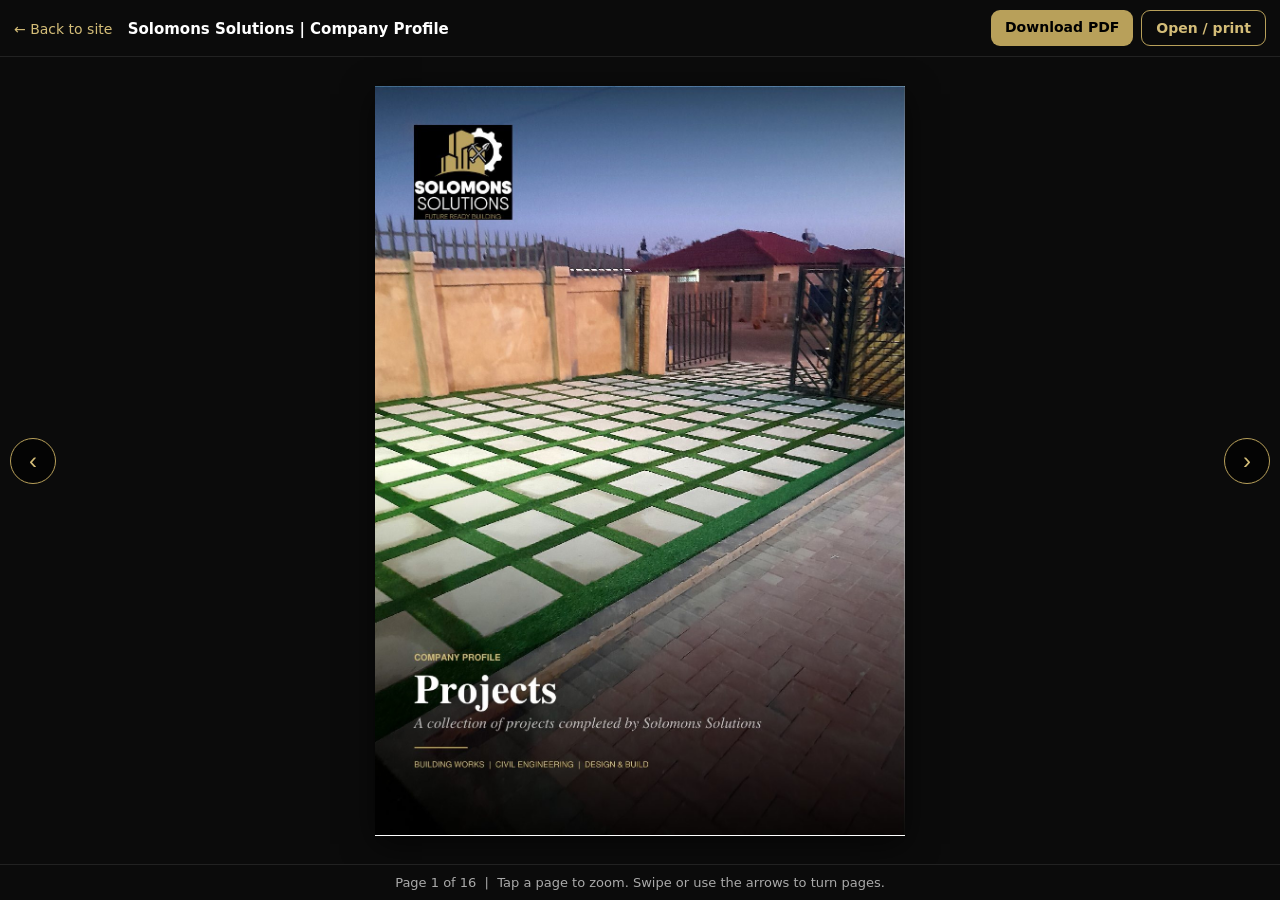
==== profile.html @ 8d5b8a12 "Add company profile HTML page" ====
<!doctype html>
<html lang="en"><head><meta charset="utf-8"><meta name="viewport" content="width=device-width,initial-scale=1">
<title>Company Profile | Solomons Solutions</title>
<meta name="description" content="Solomons Solutions company profile: services, values and completed projects. Read online, download or print.">
<link rel="icon" href="img/favicon.png">
<style>
:root{--g:#b8a05a;--g2:#d4bd78}
*{box-sizing:border-box}html,body{margin:0;height:100%;background:#0b0b0b;color:#eee;font-family:system-ui,-apple-system,Segoe UI,Roboto,sans-serif}
body{display:flex;flex-direction:column}
header{display:flex;align-items:center;justify-content:space-between;gap:10px;padding:10px 14px;border-bottom:1px solid #222;flex-wrap:wrap}
header a.back{color:var(--g2);text-decoration:none;font-size:14px}
header b{color:#fff;font-size:15px}
.acts{display:flex;gap:8px;flex-wrap:wrap}
.btn{background:var(--g);color:#000;font-weight:700;border:0;border-radius:9px;padding:9px 14px;font-size:14px;text-decoration:none;cursor:pointer}
.btn.o{background:transparent;color:var(--g2);border:1px solid var(--g)}
main{flex:1;display:flex;align-items:center;justify-content:center;position:relative;overflow:auto;padding:12px;min-height:0}
#book{display:flex;gap:0;align-items:center;justify-content:center;max-height:100%;max-width:100%;touch-action:pan-y}
#book img{display:block;height:calc(100vh - 150px);max-width:100%;width:auto;object-fit:contain;background:#fff;box-shadow:0 8px 30px rgba(0,0,0,.6);cursor:zoom-in}
#book.two img{max-width:50%}
#book.zoom{align-items:flex-start;justify-content:flex-start;max-height:none;max-width:none}
#book.zoom img{height:auto;width:min(1400px,200vw);max-width:none;cursor:zoom-out}
.nav{position:absolute;top:50%;transform:translateY(-50%);background:rgba(0,0,0,.65);color:var(--g2);border:1px solid var(--g);border-radius:999px;width:46px;height:46px;font-size:24px;cursor:pointer;z-index:2}
#pv{left:10px}#nx{right:10px}
footer{padding:10px;text-align:center;color:#aaa;font-size:13px;border-top:1px solid #222}
@media print{body{background:#fff}header,footer,.nav{display:none}main{display:block;overflow:visible}#book{display:block}#book img{height:auto;width:100%;max-width:100%;box-shadow:none;page-break-after:always}}
</style></head><body>
<header><div><a class="back" href="./#portfolio">&larr; Back to site</a> &nbsp; <b>Solomons Solutions | Company Profile</b></div>
<div class="acts"><a class="btn" id="dl" href="39-Solomons-Solutions-Company-Profile.pdf" download="Solomons-Solutions-Company-Profile.pdf">Download PDF</a><a class="btn o" id="pr" href="39-Solomons-Solutions-Company-Profile.pdf" target="_blank" rel="noopener">Open / print</a></div></header>
<main><button class="nav" id="pv" aria-label="Previous page">&#8249;</button><div id="book"></div><button class="nav" id="nx" aria-label="Next page">&#8250;</button></main>
<footer><span id="pn"></span> &nbsp;|&nbsp; Tap a page to zoom. Swipe or use the arrows to turn pages.</footer>
<script>
var PAGES=["profile/23-pg-01.jpg", "profile/24-pg-02.jpg", "profile/25-pg-03.jpg", "profile/26-pg-04.jpg", "profile/27-pg-05.jpg", "profile/28-pg-06.jpg", "profile/29-pg-07.jpg", "profile/30-pg-08.jpg", "profile/31-pg-09.jpg", "profile/32-pg-10.jpg", "profile/33-pg-11.jpg", "profile/34-pg-12.jpg", "profile/35-pg-13.jpg", "profile/36-pg-14.jpg", "profile/37-pg-15.jpg", "profile/38-pg-16.jpg"];
var book=document.getElementById("book"),pn=document.getElementById("pn"),s=0,zoom=false;
function two(){return window.innerWidth>=900}
function spreads(){var o=[[0]];for(var i=1;i<PAGES.length;i+=2){o.push(i+1<PAGES.length?[i,i+1]:[i])}return o}
function draw(){var sp=two()?spreads():PAGES.map(function(_,i){return [i]});if(s>=sp.length)s=sp.length-1;if(s<0)s=0;
 book.innerHTML="";book.className=(two()&&sp[s].length==2?"two ":"")+(zoom?"zoom":"");
 sp[s].forEach(function(i){var im=new Image();im.src=PAGES[i];im.alt="Page "+(i+1);im.onclick=function(){zoom=!zoom;draw()};book.appendChild(im)});
 pn.textContent=(sp[s].length==2?"Pages "+(sp[s][0]+1)+"-"+(sp[s][1]+1):"Page "+(sp[s][0]+1))+" of "+PAGES.length;
 [s+1,s+2].forEach(function(k){if(sp[k])sp[k].forEach(function(i){(new Image()).src=PAGES[i]})})}
function go(d){zoom=false;s+=d;draw()}
document.getElementById("pv").onclick=function(){go(-1)};document.getElementById("nx").onclick=function(){go(1)};
document.addEventListener("keydown",function(e){if(e.key==="ArrowLeft")go(-1);if(e.key==="ArrowRight")go(1)});
var x0=null;book.addEventListener("touchstart",function(e){x0=e.touches[0].clientX},{passive:true});
book.addEventListener("touchend",function(e){if(x0===null||zoom)return;var d=e.changedTouches[0].clientX-x0;if(Math.abs(d)>50)go(d<0?1:-1);x0=null});
window.addEventListener("resize",draw);draw();
</script></body></html>
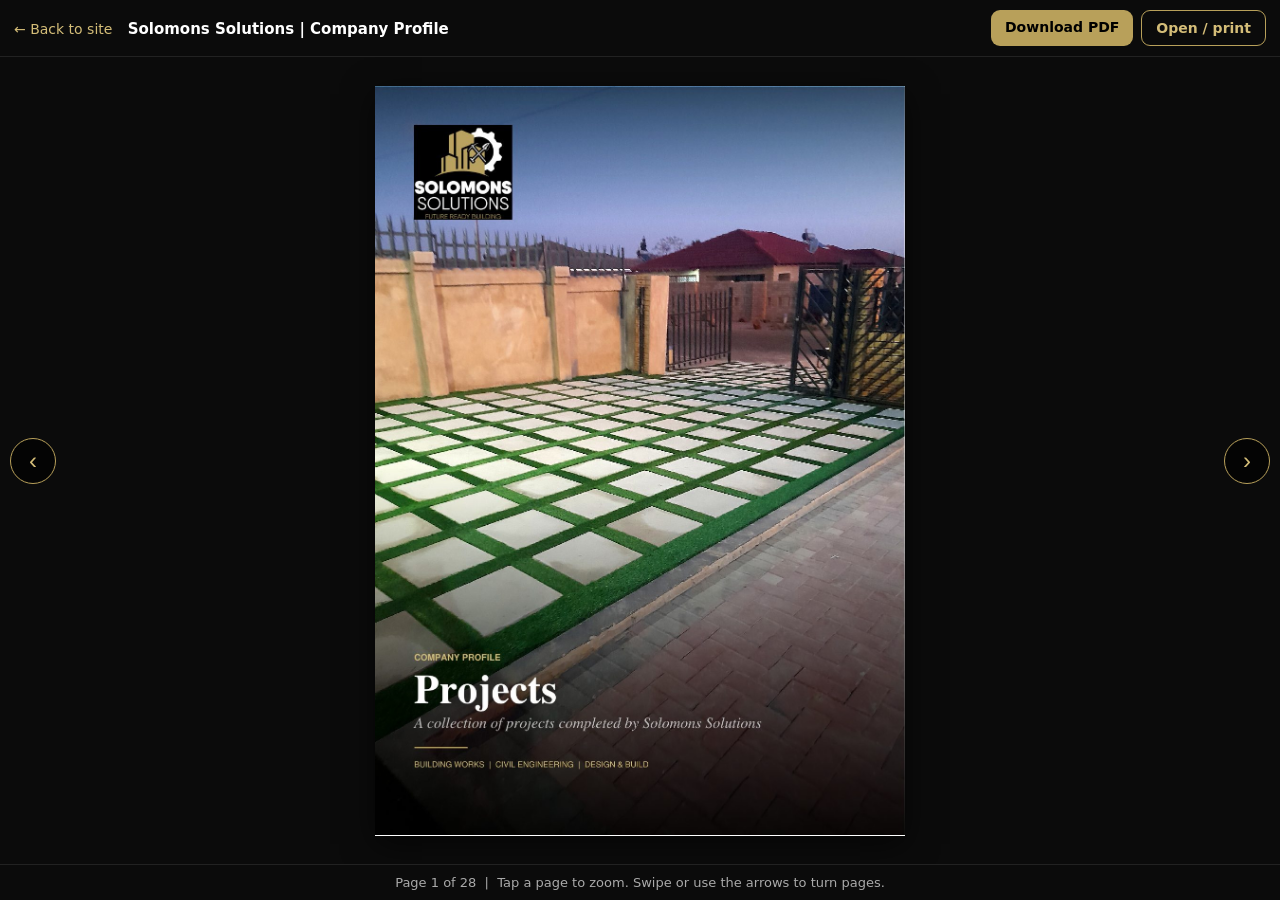
==== commit 361942bf: "Update PDF links and image page references" ====
--- a/profile.html
+++ b/profile.html
@@ -25,11 +25,11 @@
 @media print{body{background:#fff}header,footer,.nav{display:none}main{display:block;overflow:visible}#book{display:block}#book img{height:auto;width:100%;max-width:100%;box-shadow:none;page-break-after:always}}
 </style></head><body>
 <header><div><a class="back" href="./#portfolio">&larr; Back to site</a> &nbsp; <b>Solomons Solutions | Company Profile</b></div>
-<div class="acts"><a class="btn" id="dl" href="39-Solomons-Solutions-Company-Profile.pdf" download="Solomons-Solutions-Company-Profile.pdf">Download PDF</a><a class="btn o" id="pr" href="39-Solomons-Solutions-Company-Profile.pdf" target="_blank" rel="noopener">Open / print</a></div></header>
+<div class="acts"><a class="btn" id="dl" href="profile/24-Solomons-Solutions-Company-Profile.pdf" download="Solomons-Solutions-Company-Profile.pdf">Download PDF</a><a class="btn o" id="pr" href="profile/24-Solomons-Solutions-Company-Profile.pdf" target="_blank" rel="noopener">Open / print</a></div></header>
 <main><button class="nav" id="pv" aria-label="Previous page">&#8249;</button><div id="book"></div><button class="nav" id="nx" aria-label="Next page">&#8250;</button></main>
 <footer><span id="pn"></span> &nbsp;|&nbsp; Tap a page to zoom. Swipe or use the arrows to turn pages.</footer>
 <script>
-var PAGES=["profile/23-pg-01.jpg", "profile/24-pg-02.jpg", "profile/25-pg-03.jpg", "profile/26-pg-04.jpg", "profile/27-pg-05.jpg", "profile/28-pg-06.jpg", "profile/29-pg-07.jpg", "profile/30-pg-08.jpg", "profile/31-pg-09.jpg", "profile/32-pg-10.jpg", "profile/33-pg-11.jpg", "profile/34-pg-12.jpg", "profile/35-pg-13.jpg", "profile/36-pg-14.jpg", "profile/37-pg-15.jpg", "profile/38-pg-16.jpg"];
+var PAGES=["profile/25-pg-01.jpg", "profile/26-pg-02.jpg", "profile/27-pg-03.jpg", "profile/28-pg-04.jpg", "profile/29-pg-05.jpg", "profile/30-pg-06.jpg", "profile/31-pg-07.jpg", "profile/32-pg-08.jpg", "profile/33-pg-09.jpg", "profile/34-pg-10.jpg", "profile/35-pg-11.jpg", "profile/36-pg-12.jpg", "profile/37-pg-13.jpg", "profile/38-pg-14.jpg", "profile/39-pg-15.jpg", "profile/40-pg-16.jpg", "profile/41-pg-17.jpg", "profile/42-pg-18.jpg", "profile/43-pg-19.jpg", "profile/44-pg-20.jpg", "profile/45-pg-21.jpg", "profile/46-pg-22.jpg", "profile/47-pg-23.jpg", "profile/48-pg-24.jpg", "profile/49-pg-25.jpg", "profile/50-pg-26.jpg", "profile/51-pg-27.jpg", "profile/52-pg-28.jpg"];
 var book=document.getElementById("book"),pn=document.getElementById("pn"),s=0,zoom=false;
 function two(){return window.innerWidth>=900}
 function spreads(){var o=[[0]];for(var i=1;i<PAGES.length;i+=2){o.push(i+1<PAGES.length?[i,i+1]:[i])}return o}
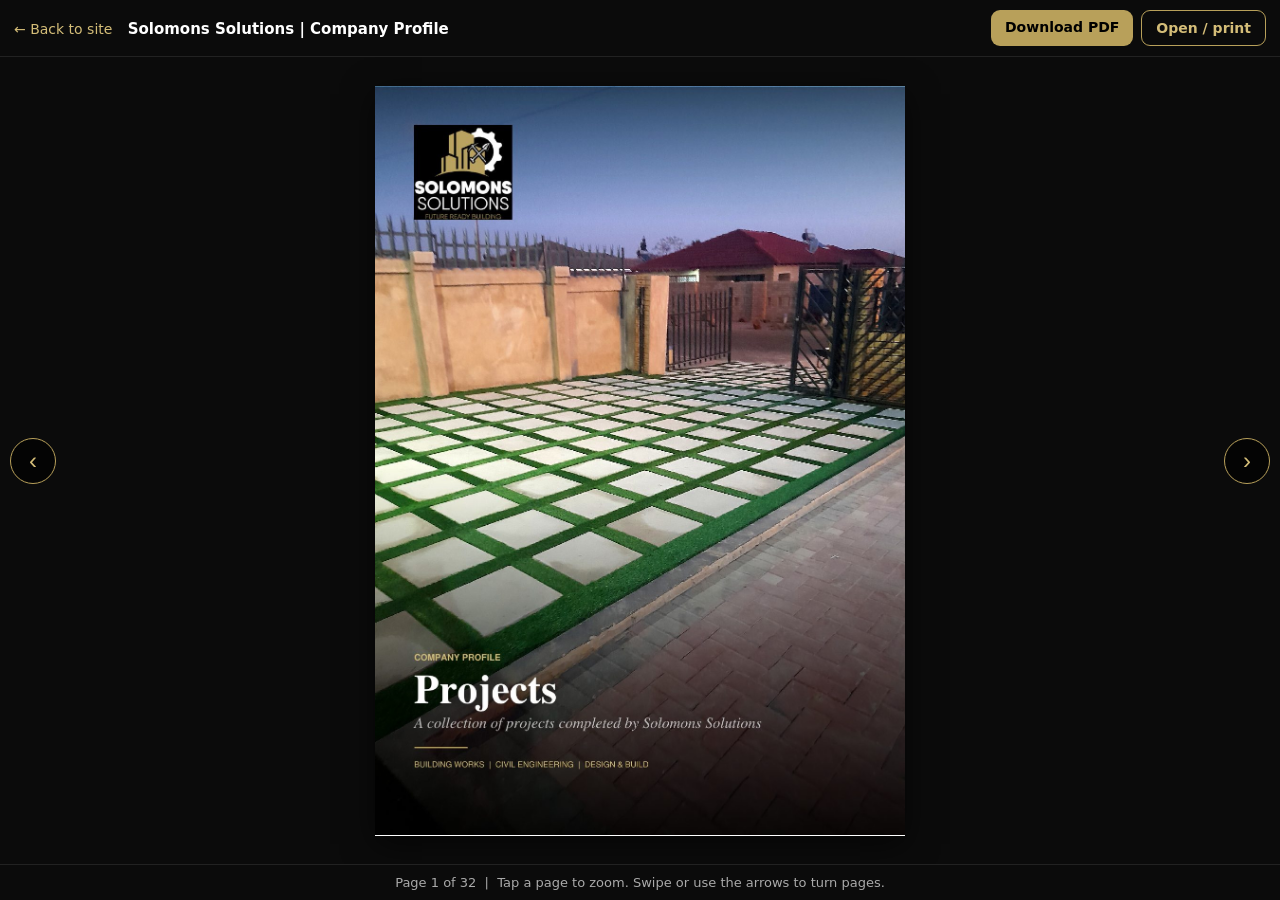
==== commit 6d5de87c: "Update PDF download links and image sources" ====
--- a/profile.html
+++ b/profile.html
@@ -25,11 +25,11 @@
 @media print{body{background:#fff}header,footer,.nav{display:none}main{display:block;overflow:visible}#book{display:block}#book img{height:auto;width:100%;max-width:100%;box-shadow:none;page-break-after:always}}
 </style></head><body>
 <header><div><a class="back" href="./#portfolio">&larr; Back to site</a> &nbsp; <b>Solomons Solutions | Company Profile</b></div>
-<div class="acts"><a class="btn" id="dl" href="profile/24-Solomons-Solutions-Company-Profile.pdf" download="Solomons-Solutions-Company-Profile.pdf">Download PDF</a><a class="btn o" id="pr" href="profile/24-Solomons-Solutions-Company-Profile.pdf" target="_blank" rel="noopener">Open / print</a></div></header>
+<div class="acts"><a class="btn" id="dl" href="profile/13-Solomons-Solutions-Company-Profile.pdf" download="Solomons-Solutions-Company-Profile.pdf">Download PDF</a><a class="btn o" id="pr" href="profile/13-Solomons-Solutions-Company-Profile.pdf" target="_blank" rel="noopener">Open / print</a></div></header>
 <main><button class="nav" id="pv" aria-label="Previous page">&#8249;</button><div id="book"></div><button class="nav" id="nx" aria-label="Next page">&#8250;</button></main>
 <footer><span id="pn"></span> &nbsp;|&nbsp; Tap a page to zoom. Swipe or use the arrows to turn pages.</footer>
 <script>
-var PAGES=["profile/25-pg-01.jpg", "profile/26-pg-02.jpg", "profile/27-pg-03.jpg", "profile/28-pg-04.jpg", "profile/29-pg-05.jpg", "profile/30-pg-06.jpg", "profile/31-pg-07.jpg", "profile/32-pg-08.jpg", "profile/33-pg-09.jpg", "profile/34-pg-10.jpg", "profile/35-pg-11.jpg", "profile/36-pg-12.jpg", "profile/37-pg-13.jpg", "profile/38-pg-14.jpg", "profile/39-pg-15.jpg", "profile/40-pg-16.jpg", "profile/41-pg-17.jpg", "profile/42-pg-18.jpg", "profile/43-pg-19.jpg", "profile/44-pg-20.jpg", "profile/45-pg-21.jpg", "profile/46-pg-22.jpg", "profile/47-pg-23.jpg", "profile/48-pg-24.jpg", "profile/49-pg-25.jpg", "profile/50-pg-26.jpg", "profile/51-pg-27.jpg", "profile/52-pg-28.jpg"];
+var PAGES=["profile/14-pg-01.jpg", "profile/15-pg-02.jpg", "profile/16-pg-03.jpg", "profile/17-pg-04.jpg", "profile/18-pg-05.jpg", "profile/19-pg-06.jpg", "profile/20-pg-07.jpg", "profile/21-pg-08.jpg", "profile/22-pg-09.jpg", "profile/23-pg-10.jpg", "profile/24-pg-11.jpg", "profile/25-pg-12.jpg", "profile/26-pg-13.jpg", "profile/27-pg-14.jpg", "profile/28-pg-15.jpg", "profile/29-pg-16.jpg", "profile/30-pg-17.jpg", "profile/31-pg-18.jpg", "profile/32-pg-19.jpg", "profile/33-pg-20.jpg", "profile/34-pg-21.jpg", "profile/35-pg-22.jpg", "profile/36-pg-23.jpg", "profile/37-pg-24.jpg", "profile/38-pg-25.jpg", "profile/39-pg-26.jpg", "profile/40-pg-27.jpg", "profile/41-pg-28.jpg", "profile/42-pg-29.jpg", "profile/43-pg-30.jpg", "profile/44-pg-31.jpg", "profile/45-pg-32.jpg"];
 var book=document.getElementById("book"),pn=document.getElementById("pn"),s=0,zoom=false;
 function two(){return window.innerWidth>=900}
 function spreads(){var o=[[0]];for(var i=1;i<PAGES.length;i+=2){o.push(i+1<PAGES.length?[i,i+1]:[i])}return o}
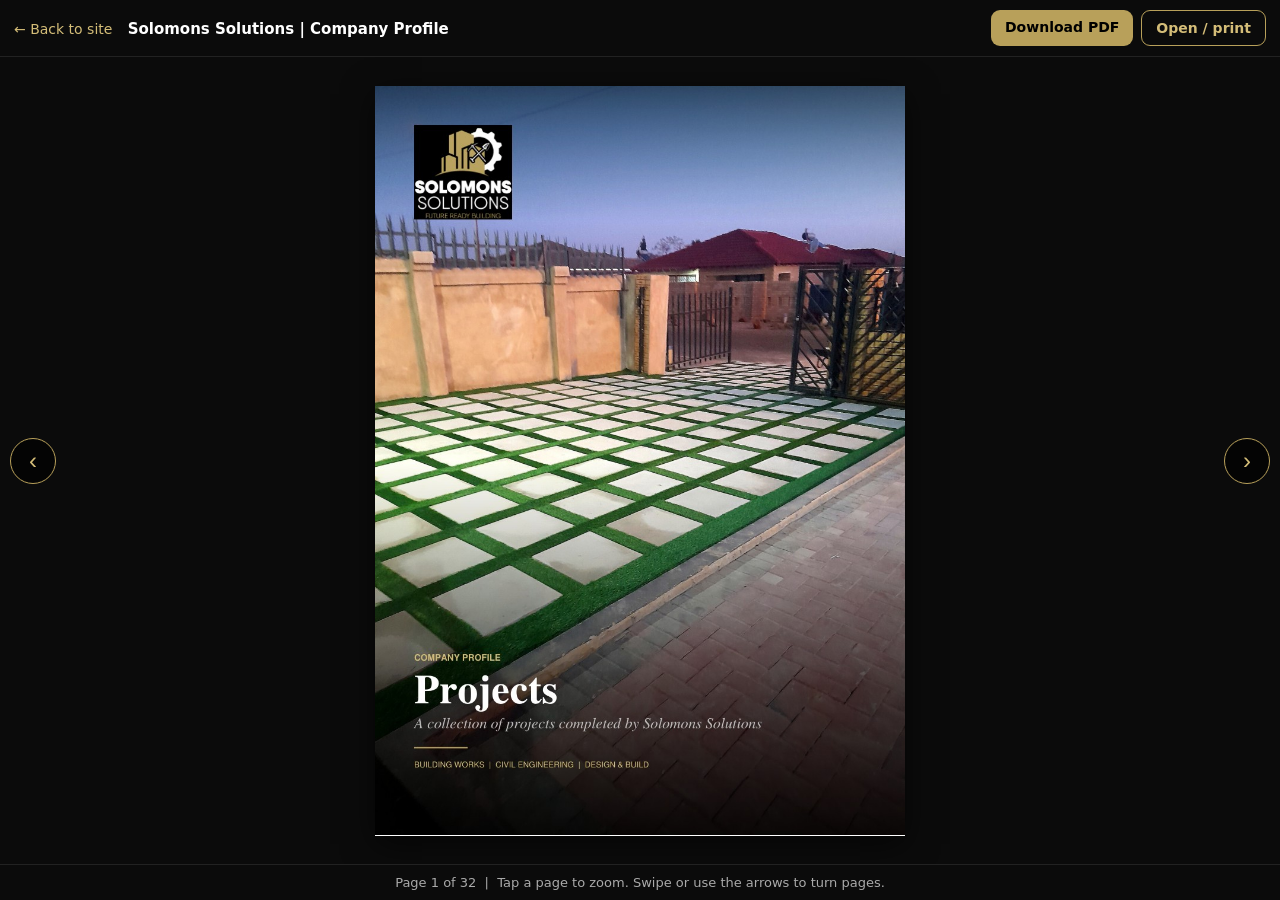
==== commit 2b8bd4f4: "Point profile page at polished images and PDF" ====
--- a/profile.html
+++ b/profile.html
@@ -25,11 +25,11 @@
 @media print{body{background:#fff}header,footer,.nav{display:none}main{display:block;overflow:visible}#book{display:block}#book img{height:auto;width:100%;max-width:100%;box-shadow:none;page-break-after:always}}
 </style></head><body>
 <header><div><a class="back" href="./#portfolio">&larr; Back to site</a> &nbsp; <b>Solomons Solutions | Company Profile</b></div>
-<div class="acts"><a class="btn" id="dl" href="profile/13-Solomons-Solutions-Company-Profile.pdf" download="Solomons-Solutions-Company-Profile.pdf">Download PDF</a><a class="btn o" id="pr" href="profile/13-Solomons-Solutions-Company-Profile.pdf" target="_blank" rel="noopener">Open / print</a></div></header>
+<div class="acts"><a class="btn" id="dl" href="profile/130-4-Solomons-Solutions-Company-Profile.pdf" download="Solomons-Solutions-Company-Profile.pdf">Download PDF</a><a class="btn o" id="pr" href="profile/130-4-Solomons-Solutions-Company-Profile.pdf" target="_blank" rel="noopener">Open / print</a></div></header>
 <main><button class="nav" id="pv" aria-label="Previous page">&#8249;</button><div id="book"></div><button class="nav" id="nx" aria-label="Next page">&#8250;</button></main>
 <footer><span id="pn"></span> &nbsp;|&nbsp; Tap a page to zoom. Swipe or use the arrows to turn pages.</footer>
 <script>
-var PAGES=["profile/14-pg-01.jpg", "profile/15-pg-02.jpg", "profile/16-pg-03.jpg", "profile/17-pg-04.jpg", "profile/18-pg-05.jpg", "profile/19-pg-06.jpg", "profile/20-pg-07.jpg", "profile/21-pg-08.jpg", "profile/22-pg-09.jpg", "profile/23-pg-10.jpg", "profile/24-pg-11.jpg", "profile/25-pg-12.jpg", "profile/26-pg-13.jpg", "profile/27-pg-14.jpg", "profile/28-pg-15.jpg", "profile/29-pg-16.jpg", "profile/30-pg-17.jpg", "profile/31-pg-18.jpg", "profile/32-pg-19.jpg", "profile/33-pg-20.jpg", "profile/34-pg-21.jpg", "profile/35-pg-22.jpg", "profile/36-pg-23.jpg", "profile/37-pg-24.jpg", "profile/38-pg-25.jpg", "profile/39-pg-26.jpg", "profile/40-pg-27.jpg", "profile/41-pg-28.jpg", "profile/42-pg-29.jpg", "profile/43-pg-30.jpg", "profile/44-pg-31.jpg", "profile/45-pg-32.jpg"];
+var PAGES=["profile/131-43-pg-01.jpg", "profile/137-5-pg-02.jpg", "profile/132-45-pg-03.jpg", "profile/133-46-pg-04.jpg", "profile/134-47-pg-05.jpg", "profile/135-48-pg-06.jpg", "profile/136-49-pg-07.jpg", "profile/138-50-pg-08.jpg", "profile/139-51-pg-09.jpg", "profile/146-6-pg-10.jpg", "profile/140-53-pg-11.jpg", "profile/141-54-pg-12.jpg", "profile/142-55-pg-13.jpg", "profile/157-7-pg-14.jpg", "profile/143-57-pg-15.jpg", "profile/144-58-pg-16.jpg", "profile/145-59-pg-17.jpg", "profile/147-60-pg-18.jpg", "profile/148-61-pg-19.jpg", "profile/149-62-pg-20.jpg", "profile/150-63-pg-21.jpg", "profile/151-64-pg-22.jpg", "profile/152-65-pg-23.jpg", "profile/153-66-pg-24.jpg", "profile/154-67-pg-25.jpg", "profile/155-68-pg-26.jpg", "profile/156-69-pg-27.jpg", "profile/158-70-pg-28.jpg", "profile/159-71-pg-29.jpg", "profile/160-72-pg-30.jpg", "profile/162-8-pg-31.jpg", "profile/161-74-pg-32.jpg"];
 var book=document.getElementById("book"),pn=document.getElementById("pn"),s=0,zoom=false;
 function two(){return window.innerWidth>=900}
 function spreads(){var o=[[0]];for(var i=1;i<PAGES.length;i+=2){o.push(i+1<PAGES.length?[i,i+1]:[i])}return o}
